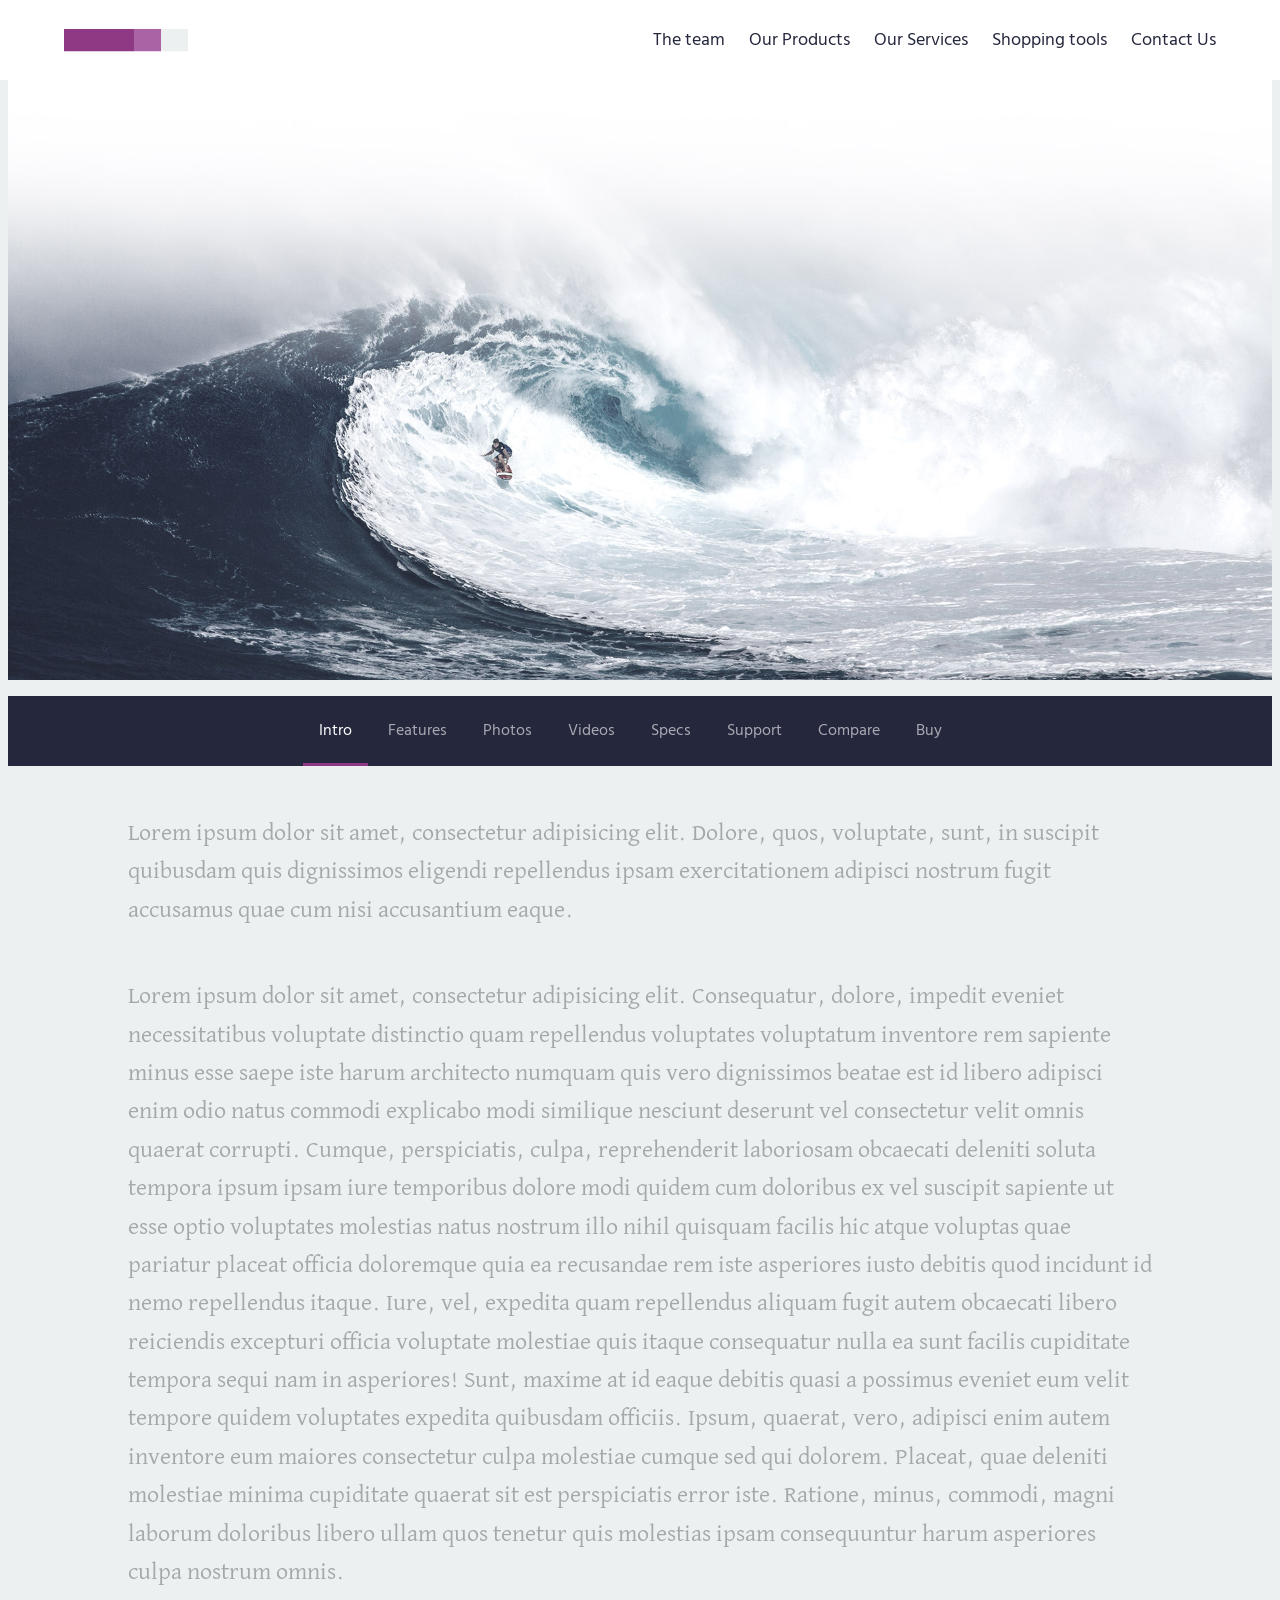
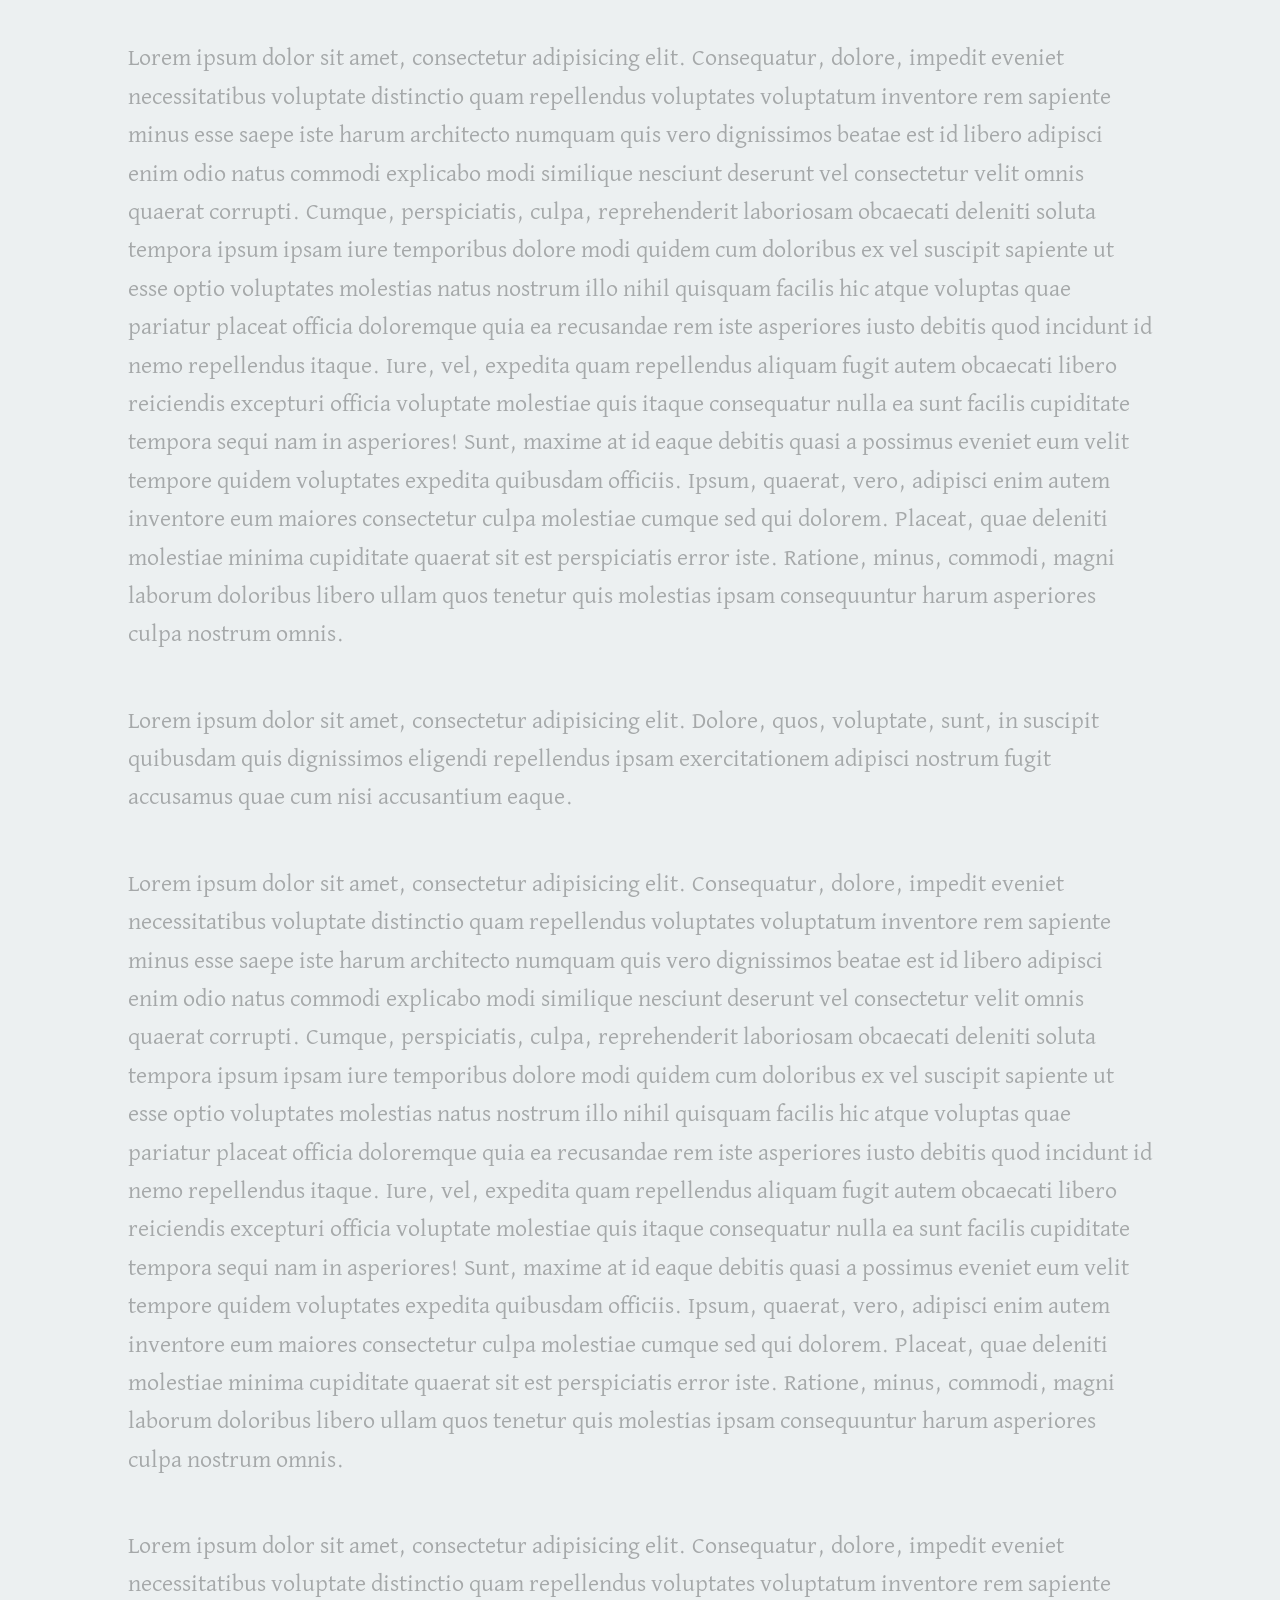
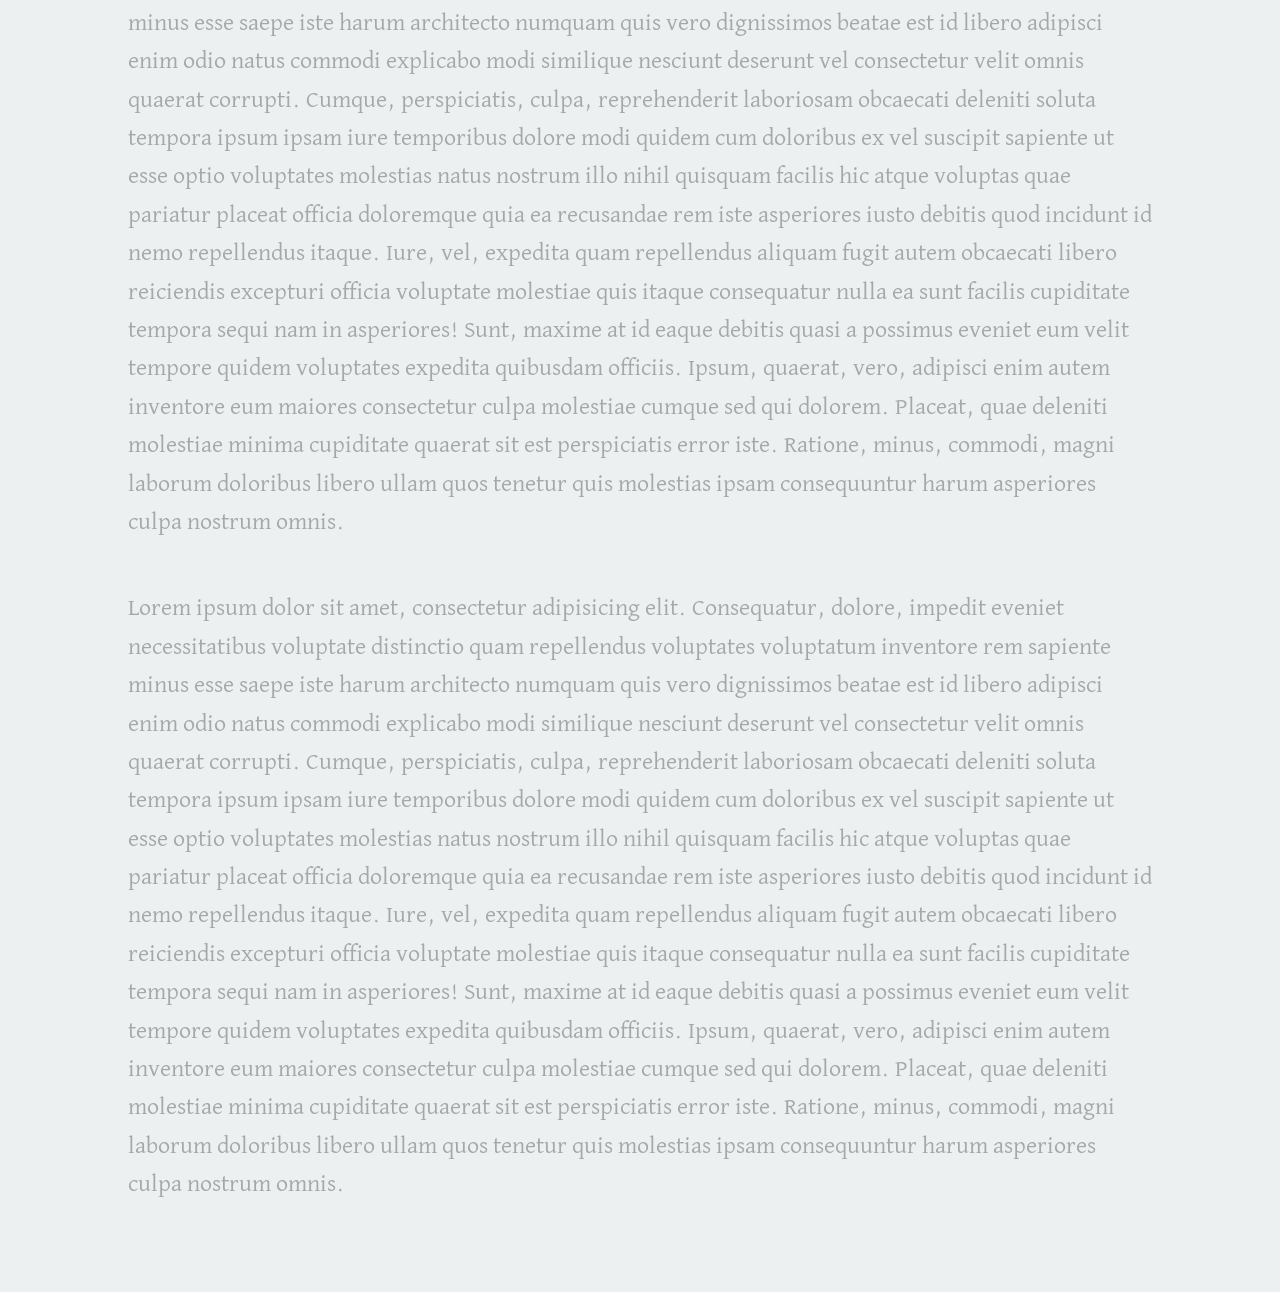
==== nav-hero-subnav.html @ c15a10cf "Add a demo page using code adopted from an article" ====
<!doctype html>
<html lang="en" class="no-js">
<head>
	<meta charset="UTF-8">
	<meta name="viewport" content="width=device-width, initial-scale=1">

	<link href="https://fonts.googleapis.com/css?family=David+Libre|Hind:400,700" rel="stylesheet">

	<link rel="stylesheet" href="css/reset.css"> <!-- CSS reset -->
	<link rel="stylesheet" href="css/style.css"> <!-- Resource style -->
  	
	<title>Auto-Hiding Navigation - with Sub Nav + Hero Image | CodyHouse</title>
</head>
<body>
<header class="cd-auto-hide-header">
	<div class="logo"><a href="#0"><img src="img/cd-logo.svg" alt="Logo"></a></div>

	<nav class="cd-primary-nav">
		<a href="#cd-navigation" class="nav-trigger">
			<span>
				<em aria-hidden="true"></em>
				Menu
			</span>
		</a> <!-- .nav-trigger -->

		<ul id="cd-navigation">
			<li><a href="#0">The team</a></li>
			<li><a href="#0">Our Products</a></li>
			<li><a href="#0">Our Services</a></li>
			<li><a href="#0">Shopping tools</a></li>
			<li><a href="#0">Contact Us</a></li>
		</ul>
	</nav> <!-- .cd-primary-nav -->
</header> <!-- .cd-auto-hide-header -->

<section class="cd-hero">
	<div class="cd-hero-content">
		<!-- your content here -->
	</div>
</section> <!-- .cd-hero -->

<nav class="cd-secondary-nav">
	<ul>
		<li><a class="active" href="#0">Intro</a></li>
		<li><a href="#0">Features</a></li>
		<li><a href="#0">Photos</a></li>
		<li><a href="#0">Videos</a></li>
		<li><a href="#0">Specs</a></li>
		<li><a href="#0">Support</a></li>
		<li><a href="#0">Compare</a></li>
		<li><a href="#0">Buy</a></li>
	</ul>
</nav> <!-- .cd-secondary-nav -->

<main class="cd-main-content sub-nav-hero">
	<div>
		<p>
			Lorem ipsum dolor sit amet, consectetur adipisicing elit. Dolore, quos, voluptate, sunt, in suscipit quibusdam quis dignissimos eligendi repellendus ipsam exercitationem adipisci nostrum fugit accusamus quae cum nisi accusantium eaque.
		</p>

		<p>
			Lorem ipsum dolor sit amet, consectetur adipisicing elit. Consequatur, dolore, impedit eveniet necessitatibus voluptate distinctio quam repellendus voluptates voluptatum inventore rem sapiente minus esse saepe iste harum architecto numquam quis vero dignissimos beatae est id libero adipisci enim odio natus commodi explicabo modi similique nesciunt deserunt vel consectetur velit omnis quaerat corrupti. Cumque, perspiciatis, culpa, reprehenderit laboriosam obcaecati deleniti soluta tempora ipsum ipsam iure temporibus dolore modi quidem cum doloribus ex vel suscipit sapiente ut esse optio voluptates molestias natus nostrum illo nihil quisquam facilis hic atque voluptas quae pariatur placeat officia doloremque quia ea recusandae rem iste asperiores iusto debitis quod incidunt id nemo repellendus itaque. Iure, vel, expedita quam repellendus aliquam fugit autem obcaecati libero reiciendis excepturi officia voluptate molestiae quis itaque consequatur nulla ea sunt facilis cupiditate tempora sequi nam in asperiores! Sunt, maxime at id eaque debitis quasi a possimus eveniet eum velit tempore quidem voluptates expedita quibusdam officiis. Ipsum, quaerat, vero, adipisci enim autem inventore eum maiores consectetur culpa molestiae cumque sed qui dolorem. Placeat, quae deleniti molestiae minima cupiditate quaerat sit est perspiciatis error iste. Ratione, minus, commodi, magni laborum doloribus libero ullam quos tenetur quis molestias ipsam consequuntur harum asperiores culpa nostrum omnis.
		</p>

		<p>
			Lorem ipsum dolor sit amet, consectetur adipisicing elit. Consequatur, dolore, impedit eveniet necessitatibus voluptate distinctio quam repellendus voluptates voluptatum inventore rem sapiente minus esse saepe iste harum architecto numquam quis vero dignissimos beatae est id libero adipisci enim odio natus commodi explicabo modi similique nesciunt deserunt vel consectetur velit omnis quaerat corrupti. Cumque, perspiciatis, culpa, reprehenderit laboriosam obcaecati deleniti soluta tempora ipsum ipsam iure temporibus dolore modi quidem cum doloribus ex vel suscipit sapiente ut esse optio voluptates molestias natus nostrum illo nihil quisquam facilis hic atque voluptas quae pariatur placeat officia doloremque quia ea recusandae rem iste asperiores iusto debitis quod incidunt id nemo repellendus itaque. Iure, vel, expedita quam repellendus aliquam fugit autem obcaecati libero reiciendis excepturi officia voluptate molestiae quis itaque consequatur nulla ea sunt facilis cupiditate tempora sequi nam in asperiores! Sunt, maxime at id eaque debitis quasi a possimus eveniet eum velit tempore quidem voluptates expedita quibusdam officiis. Ipsum, quaerat, vero, adipisci enim autem inventore eum maiores consectetur culpa molestiae cumque sed qui dolorem. Placeat, quae deleniti molestiae minima cupiditate quaerat sit est perspiciatis error iste. Ratione, minus, commodi, magni laborum doloribus libero ullam quos tenetur quis molestias ipsam consequuntur harum asperiores culpa nostrum omnis.
		</p>

		<p>
			Lorem ipsum dolor sit amet, consectetur adipisicing elit. Dolore, quos, voluptate, sunt, in suscipit quibusdam quis dignissimos eligendi repellendus ipsam exercitationem adipisci nostrum fugit accusamus quae cum nisi accusantium eaque.
		</p>

		<p>
			Lorem ipsum dolor sit amet, consectetur adipisicing elit. Consequatur, dolore, impedit eveniet necessitatibus voluptate distinctio quam repellendus voluptates voluptatum inventore rem sapiente minus esse saepe iste harum architecto numquam quis vero dignissimos beatae est id libero adipisci enim odio natus commodi explicabo modi similique nesciunt deserunt vel consectetur velit omnis quaerat corrupti. Cumque, perspiciatis, culpa, reprehenderit laboriosam obcaecati deleniti soluta tempora ipsum ipsam iure temporibus dolore modi quidem cum doloribus ex vel suscipit sapiente ut esse optio voluptates molestias natus nostrum illo nihil quisquam facilis hic atque voluptas quae pariatur placeat officia doloremque quia ea recusandae rem iste asperiores iusto debitis quod incidunt id nemo repellendus itaque. Iure, vel, expedita quam repellendus aliquam fugit autem obcaecati libero reiciendis excepturi officia voluptate molestiae quis itaque consequatur nulla ea sunt facilis cupiditate tempora sequi nam in asperiores! Sunt, maxime at id eaque debitis quasi a possimus eveniet eum velit tempore quidem voluptates expedita quibusdam officiis. Ipsum, quaerat, vero, adipisci enim autem inventore eum maiores consectetur culpa molestiae cumque sed qui dolorem. Placeat, quae deleniti molestiae minima cupiditate quaerat sit est perspiciatis error iste. Ratione, minus, commodi, magni laborum doloribus libero ullam quos tenetur quis molestias ipsam consequuntur harum asperiores culpa nostrum omnis.
		</p>

		<p>
			Lorem ipsum dolor sit amet, consectetur adipisicing elit. Consequatur, dolore, impedit eveniet necessitatibus voluptate distinctio quam repellendus voluptates voluptatum inventore rem sapiente minus esse saepe iste harum architecto numquam quis vero dignissimos beatae est id libero adipisci enim odio natus commodi explicabo modi similique nesciunt deserunt vel consectetur velit omnis quaerat corrupti. Cumque, perspiciatis, culpa, reprehenderit laboriosam obcaecati deleniti soluta tempora ipsum ipsam iure temporibus dolore modi quidem cum doloribus ex vel suscipit sapiente ut esse optio voluptates molestias natus nostrum illo nihil quisquam facilis hic atque voluptas quae pariatur placeat officia doloremque quia ea recusandae rem iste asperiores iusto debitis quod incidunt id nemo repellendus itaque. Iure, vel, expedita quam repellendus aliquam fugit autem obcaecati libero reiciendis excepturi officia voluptate molestiae quis itaque consequatur nulla ea sunt facilis cupiditate tempora sequi nam in asperiores! Sunt, maxime at id eaque debitis quasi a possimus eveniet eum velit tempore quidem voluptates expedita quibusdam officiis. Ipsum, quaerat, vero, adipisci enim autem inventore eum maiores consectetur culpa molestiae cumque sed qui dolorem. Placeat, quae deleniti molestiae minima cupiditate quaerat sit est perspiciatis error iste. Ratione, minus, commodi, magni laborum doloribus libero ullam quos tenetur quis molestias ipsam consequuntur harum asperiores culpa nostrum omnis.
		</p>

		<p>
			Lorem ipsum dolor sit amet, consectetur adipisicing elit. Consequatur, dolore, impedit eveniet necessitatibus voluptate distinctio quam repellendus voluptates voluptatum inventore rem sapiente minus esse saepe iste harum architecto numquam quis vero dignissimos beatae est id libero adipisci enim odio natus commodi explicabo modi similique nesciunt deserunt vel consectetur velit omnis quaerat corrupti. Cumque, perspiciatis, culpa, reprehenderit laboriosam obcaecati deleniti soluta tempora ipsum ipsam iure temporibus dolore modi quidem cum doloribus ex vel suscipit sapiente ut esse optio voluptates molestias natus nostrum illo nihil quisquam facilis hic atque voluptas quae pariatur placeat officia doloremque quia ea recusandae rem iste asperiores iusto debitis quod incidunt id nemo repellendus itaque. Iure, vel, expedita quam repellendus aliquam fugit autem obcaecati libero reiciendis excepturi officia voluptate molestiae quis itaque consequatur nulla ea sunt facilis cupiditate tempora sequi nam in asperiores! Sunt, maxime at id eaque debitis quasi a possimus eveniet eum velit tempore quidem voluptates expedita quibusdam officiis. Ipsum, quaerat, vero, adipisci enim autem inventore eum maiores consectetur culpa molestiae cumque sed qui dolorem. Placeat, quae deleniti molestiae minima cupiditate quaerat sit est perspiciatis error iste. Ratione, minus, commodi, magni laborum doloribus libero ullam quos tenetur quis molestias ipsam consequuntur harum asperiores culpa nostrum omnis.
		</p>
	</div>
</main> <!-- .cd-main-content -->
	
<script src="https://ajax.googleapis.com/ajax/libs/jquery/3.0.0/jquery.min.js"></script>
<script>
	if( !window.jQuery ) document.write('<script src="js/jquery-3.0.0.min.js"><\/script>');
</script>
<script src="js/main.js"></script> <!-- Resource jQuery -->
</body>
</html>
---- css/style.css ----
/* -------------------------------- 

Primary style

-------------------------------- */
*, *::after, *::before {
  box-sizing: border-box;
}

html {
  font-size: 62.5%;
}

body {
  font-size: 1.6rem;
  font-family: "Hind", sans-serif;
  color: #25283D;
  background-color: #ECF0F1;
  -webkit-font-smoothing: antialiased;
  -moz-osx-font-smoothing: grayscale;
}

a {
  color: #8F3985;
  text-decoration: none;
}

/* -------------------------------- 

1. Auto-Hiding Navigation - Simple

-------------------------------- */
.cd-auto-hide-header {
  position: fixed;
  z-index: 2;
  top: 0;
  left: 0;
  width: 100%;
  height: 60px;
  background-color: #ffffff;
  /* Force Hardware Acceleration */
  -webkit-transform: translateZ(0);
          transform: translateZ(0);
  will-change: transform;
  -webkit-transition: -webkit-transform .5s;
  transition: -webkit-transform .5s;
  transition: transform .5s;
  transition: transform .5s, -webkit-transform .5s;
}
.cd-auto-hide-header::after {
  clear: both;
  content: "";
  display: block;
}
.cd-auto-hide-header.is-hidden {
  -webkit-transform: translateY(-100%);
      -ms-transform: translateY(-100%);
          transform: translateY(-100%);
}
@media only screen and (min-width: 1024px) {
  .cd-auto-hide-header {
    height: 80px;
  }
}

.cd-auto-hide-header .logo,
.cd-auto-hide-header .nav-trigger {
  position: absolute;
  top: 50%;
  bottom: auto;
  -webkit-transform: translateY(-50%);
      -ms-transform: translateY(-50%);
          transform: translateY(-50%);
}

.cd-auto-hide-header .logo {
  left: 5%;
}
.cd-auto-hide-header .logo a, .cd-auto-hide-header .logo img {
  display: block;
}

.cd-auto-hide-header .nav-trigger {
  /* vertically align its content */
  display: table;
  height: 100%;
  padding: 0 1em;
  font-size: 1.2rem;
  text-transform: uppercase;
  color: #25283D;
  font-weight: bold;
  right: 0;
  border-left: 1px solid #f2f2f2;
}
.cd-auto-hide-header .nav-trigger span {
  /* vertically align inside parent element */
  display: table-cell;
  vertical-align: middle;
}
.cd-auto-hide-header .nav-trigger em, .cd-auto-hide-header .nav-trigger em::after, .cd-auto-hide-header .nav-trigger em::before {
  /* this is the menu icon */
  display: block;
  position: relative;
  height: 2px;
  width: 22px;
  background-color: #25283D;
  -webkit-backface-visibility: hidden;
          backface-visibility: hidden;
}
.cd-auto-hide-header .nav-trigger em {
  /* this is the menu central line */
  margin: 6px auto 14px;
  -webkit-transition: background-color .2s;
  transition: background-color .2s;
}
.cd-auto-hide-header .nav-trigger em::before, .cd-auto-hide-header .nav-trigger em::after {
  position: absolute;
  content: '';
  left: 0;
  -webkit-transition: -webkit-transform .2s;
  transition: -webkit-transform .2s;
  transition: transform .2s;
  transition: transform .2s, -webkit-transform .2s;
}
.cd-auto-hide-header .nav-trigger em::before {
  /* this is the menu icon top line */
  -webkit-transform: translateY(-6px);
      -ms-transform: translateY(-6px);
          transform: translateY(-6px);
}
.cd-auto-hide-header .nav-trigger em::after {
  /* this is the menu icon bottom line */
  -webkit-transform: translateY(6px);
      -ms-transform: translateY(6px);
          transform: translateY(6px);
}
@media only screen and (min-width: 1024px) {
  .cd-auto-hide-header .nav-trigger {
    display: none;
  }
}

.cd-auto-hide-header.nav-open .nav-trigger em {
  /* transform menu icon into a 'X' icon */
  background-color: rgba(255, 255, 255, 0);
}
.cd-auto-hide-header.nav-open .nav-trigger em::before {
  /* rotate top line */
  -webkit-transform: rotate(-45deg);
      -ms-transform: rotate(-45deg);
          transform: rotate(-45deg);
}
.cd-auto-hide-header.nav-open .nav-trigger em::after {
  /* rotate bottom line */
  -webkit-transform: rotate(45deg);
      -ms-transform: rotate(45deg);
          transform: rotate(45deg);
}

.cd-primary-nav {
  display: inline-block;
  float: right;
  height: 100%;
  padding-right: 5%;
}
.cd-primary-nav > ul {
  position: absolute;
  z-index: 2;
  top: 60px;
  left: 0;
  width: 100%;
  background-color: #ffffff;
  display: none;
  box-shadow: 0 14px 20px rgba(0, 0, 0, 0.2);
}
.cd-primary-nav > ul a {
  /* target primary-nav links */
  display: block;
  height: 50px;
  line-height: 50px;
  padding-left: 5%;
  color: #25283D;
  font-size: 1.8rem;
  border-top: 1px solid #f2f2f2;
}
.cd-primary-nav > ul a:hover, .cd-primary-nav > ul a.active {
  color: #8F3985;
}
@media only screen and (min-width: 1024px) {
  .cd-primary-nav {
    /* vertically align its content */
    display: table;
  }
  .cd-primary-nav > ul {
    /* vertically align inside parent element */
    display: table-cell;
    vertical-align: middle;
    /* reset mobile style */
    position: relative;
    width: auto;
    top: 0;
    padding: 0;
    background-color: transparent;
    box-shadow: none;
  }
  .cd-primary-nav > ul::after {
    clear: both;
    content: "";
    display: block;
  }
  .cd-primary-nav > ul li {
    display: inline-block;
    float: left;
    margin-right: 1.5em;
  }
  .cd-primary-nav > ul li:last-of-type {
    margin-right: 0;
  }
  .cd-primary-nav > ul a {
    /* reset mobile style */
    height: auto;
    line-height: normal;
    padding: 0;
    border: none;
  }
}

.nav-open .cd-primary-nav ul,
.cd-primary-nav ul:target {
  /* 
  	show primary nav - mobile only 
  	:target is used to show navigation on no-js devices
  */
  display: block;
}
@media only screen and (min-width: 1024px) {
  .nav-open .cd-primary-nav ul,
  .cd-primary-nav ul:target {
    display: table-cell;
  }
}

/* -------------------------------- 

2. Auto-Hiding Navigation - with Sub Nav

-------------------------------- */
.cd-secondary-nav {
  position: relative;
  z-index: 1;
  clear: both;
  width: 100%;
  height: 50px;
  background-color: #25283D;
  /* Force Hardware Acceleration */
  -webkit-transform: translateZ(0);
          transform: translateZ(0);
  will-change: transform;
  -webkit-transition: -webkit-transform .5s;
  transition: -webkit-transform .5s;
  transition: transform .5s;
  transition: transform .5s, -webkit-transform .5s;
}
.cd-secondary-nav::after {
  /* gradient on the right - to indicate it's possible to scroll */
  content: '';
  position: absolute;
  z-index: 1;
  top: 0;
  right: 0;
  height: 100%;
  width: 35px;
  background: transparent;
  background: -webkit-linear-gradient(right, #25283D, rgba(37, 40, 61, 0));
  background: linear-gradient(to left, #25283D, rgba(37, 40, 61, 0));
  pointer-events: none;
  -webkit-transition: opacity .2s;
  transition: opacity .2s;
}
.cd-secondary-nav.nav-end::after {
  opacity: 0;
}
.cd-secondary-nav ul, .cd-secondary-nav li, .cd-secondary-nav a {
  height: 100%;
}
.cd-secondary-nav ul {
  /* enables a flex context for all its direct children */
  display: -webkit-box;
  display: -webkit-flex;
  display: -ms-flexbox;
  display: flex;
  padding: 0 5%;
  overflow-x: auto;
  -webkit-overflow-scrolling: touch;
}
.cd-secondary-nav ul::after {
  clear: both;
  content: "";
  display: block;
}
.cd-secondary-nav li {
  display: inline-block;
  float: left;
  /* do not shrink - elements float on the right of the element */
  -webkit-flex-shrink: 0;
      -ms-flex-negative: 0;
          flex-shrink: 0;
}
.cd-secondary-nav li:last-of-type {
  padding-right: 20px;
}
.cd-secondary-nav a {
  display: block;
  color: #ffffff;
  opacity: .6;
  line-height: 50px;
  padding: 0 1em;
}
.cd-secondary-nav a:hover, .cd-secondary-nav a.active {
  opacity: 1;
}
@media only screen and (min-width: 1024px) {
  .cd-secondary-nav {
    height: 70px;
    overflow: visible;
  }
  .cd-secondary-nav ul {
    /* reset mobile style */
    display: block;
    text-align: center;
  }
  .cd-secondary-nav li {
    /* reset mobile style */
    float: none;
    -webkit-flex-shrink: 1;
        -ms-flex-negative: 1;
            flex-shrink: 1;
  }
  .cd-secondary-nav a {
    line-height: 70px;
  }
  .cd-secondary-nav a.active {
    box-shadow: inset 0 -3px #8F3985;
  }
}

/* -------------------------------- 

3. Auto-Hiding Navigation - with Sub Nav + Hero Image

-------------------------------- */
.cd-secondary-nav.fixed {
  position: fixed;
  top: 60px;
}
.cd-secondary-nav.slide-up {
  -webkit-transform: translateY(-60px);
      -ms-transform: translateY(-60px);
          transform: translateY(-60px);
}
@media only screen and (min-width: 1024px) {
  .cd-secondary-nav.fixed {
    top: 80px;
    /* fixes a bug where nav and subnab move with a slight delay */
    box-shadow: 0 -6px 0 #25283D;
  }
  .cd-secondary-nav.slide-up {
    -webkit-transform: translateY(-80px);
        -ms-transform: translateY(-80px);
            transform: translateY(-80px);
  }
}

/* -------------------------------- 

Main content

-------------------------------- */
.cd-main-content {
  padding: 60px 5% 2em;
  overflow: hidden;
}
.cd-main-content.sub-nav {
  /* to be used if there is sub nav */
  padding-top: 110px;
}
.cd-main-content.sub-nav-hero {
  /* to be used if there is hero image + subnav */
  padding-top: 0;
}
.cd-main-content.sub-nav-hero.secondary-nav-fixed {
  margin-top: 50px;
}
.cd-main-content p {
  max-width: 1024px;
  line-height: 1.6;
  margin: 2em auto;
  font-family: "David Libre", serif;
  color: #a5a8a9;
}
@media only screen and (min-width: 1024px) {
  .cd-main-content {
    padding-top: 80px;
  }
  .cd-main-content.sub-nav {
    padding-top: 150px;
  }
  .cd-main-content.sub-nav-hero.secondary-nav-fixed {
    margin-top: 70px;
  }
  .cd-main-content p {
    font-size: 2.4rem;
  }
}

/*
	adjust the positioning of in-page links
	http://nicolasgallagher.com/jump-links-and-viewport-positioning/
*/
.cd-main-content.sub-nav :target::before,
.cd-main-content.sub-nav-hero :target::before {
  display: block;
  content: "";
  margin-top: -50px;
  height: 50px;
  visibility: hidden;
}
@media only screen and (min-width: 1024px) {
  .cd-main-content.sub-nav :target::before,
  .cd-main-content.sub-nav-hero :target::before {
    margin-top: -70px;
    height: 70px;
  }
}

/* -------------------------------- 

Intro Section

-------------------------------- */
.cd-hero {
  /* vertically align its content */
  display: table;
  width: 100%;
  margin-top: 60px;
  height: 300px;
  background: url(../img/cd-hero-background.jpg) no-repeat center center;
  background-size: cover;
}
.cd-hero .cd-hero-content {
  /* vertically align inside parent element */
  display: table-cell;
  vertical-align: middle;
  text-align: center;
}
@media only screen and (min-width: 768px) {
  .cd-hero {
    height: 400px;
  }
}
@media only screen and (min-width: 1024px) {
  .cd-hero {
    height: 600px;
    margin-top: 80px;
  }
}
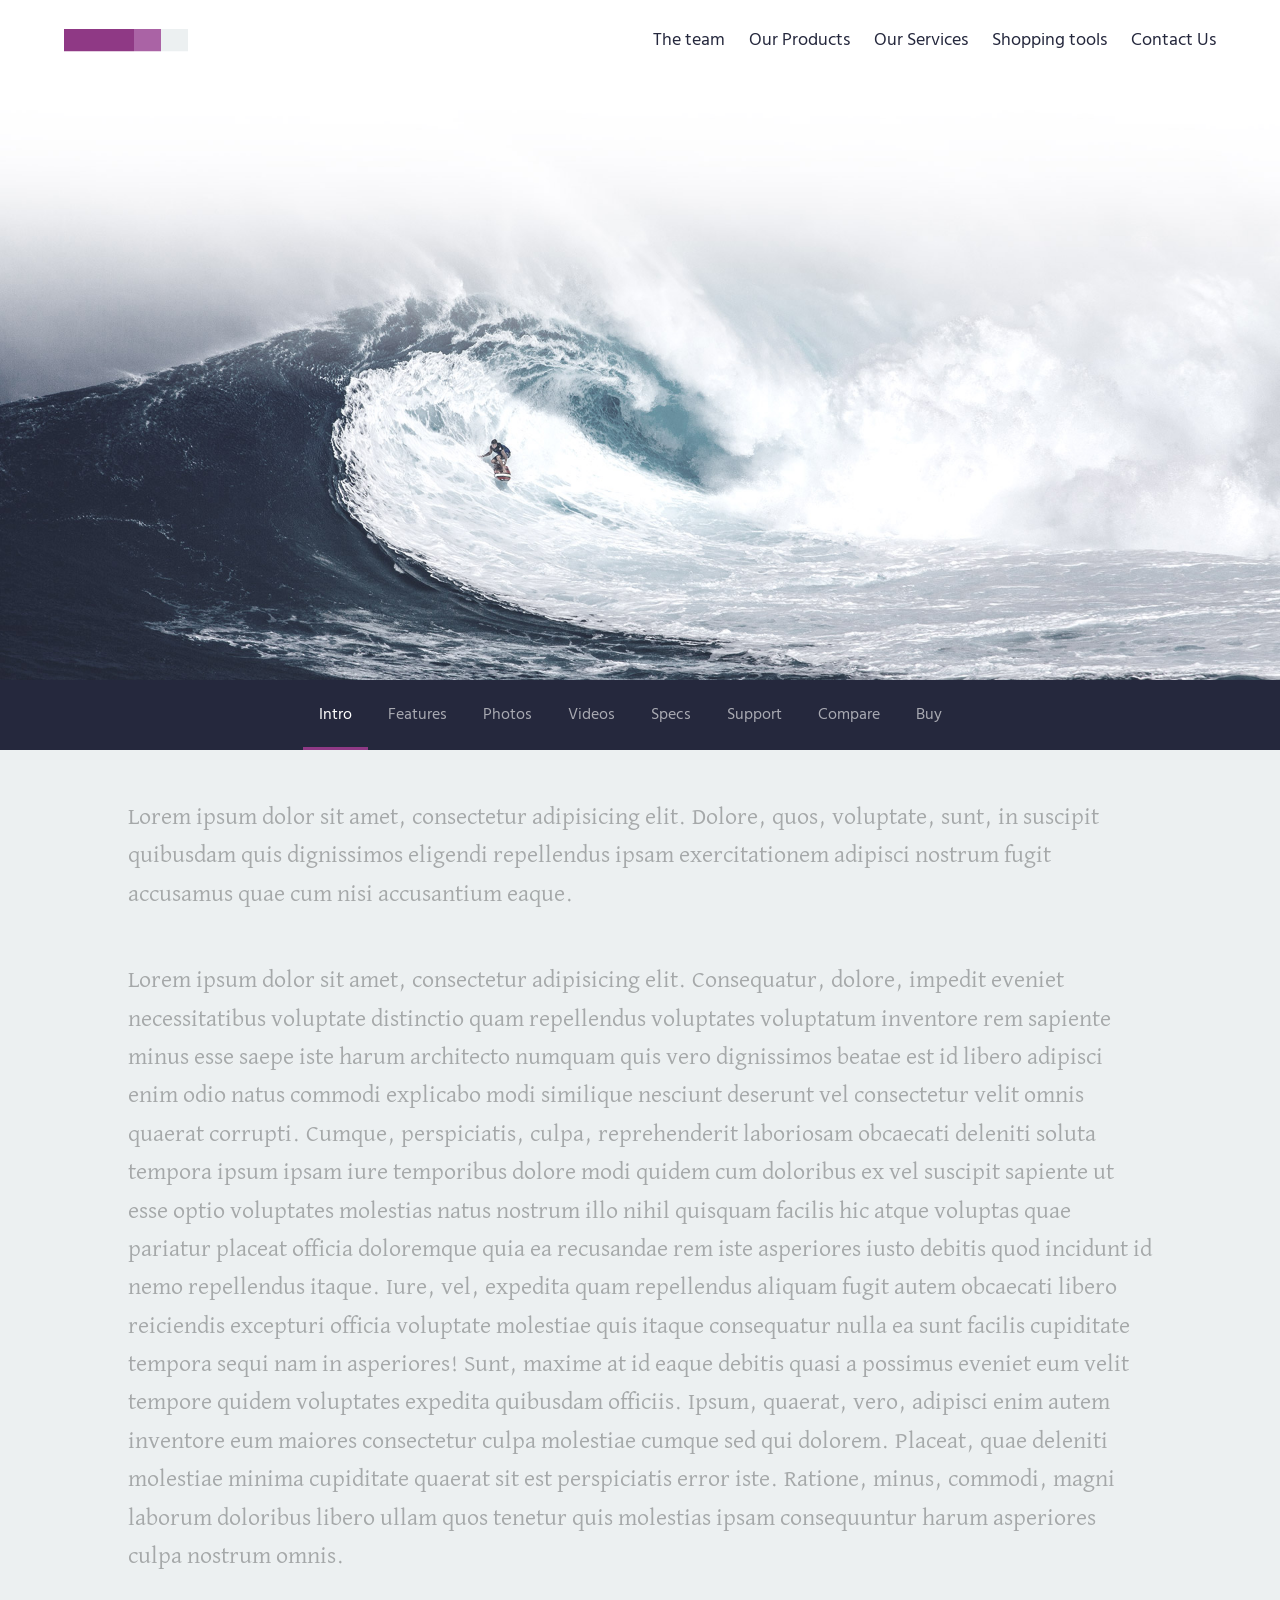
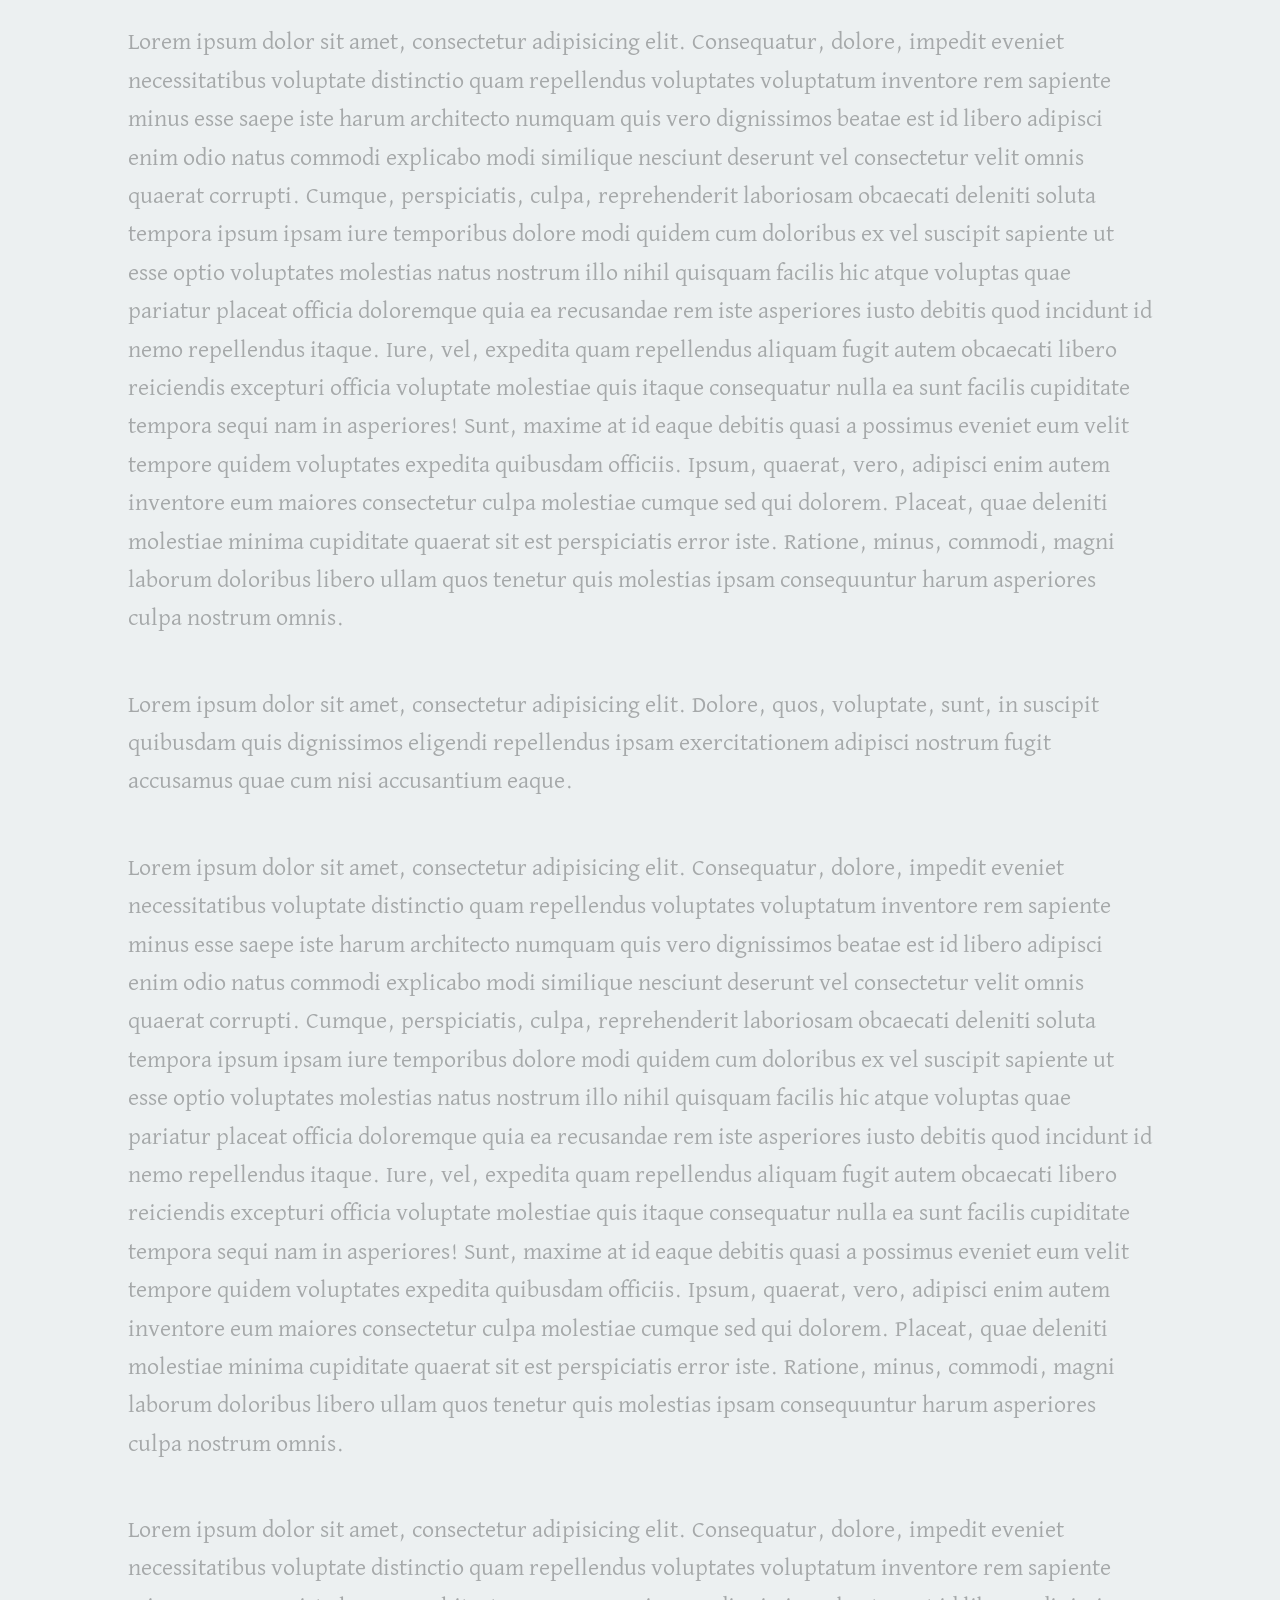
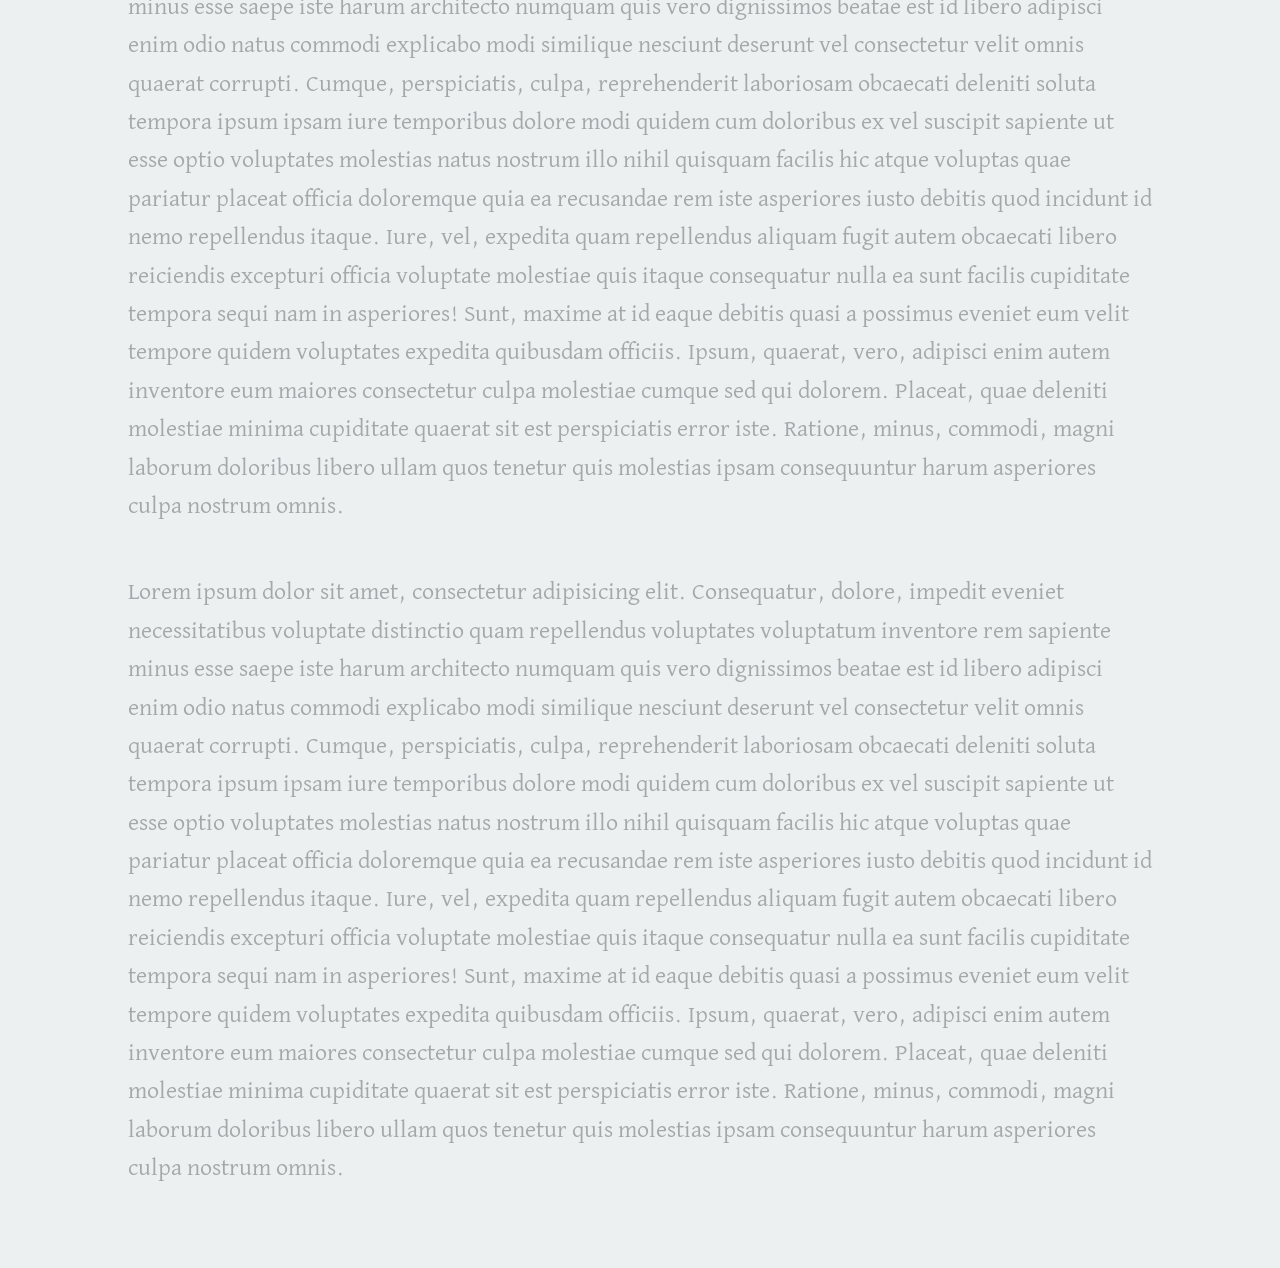
==== commit 6eee4cb7: "Clean up" ====
--- a/nav-hero-subnav.html
+++ b/nav-hero-subnav.html
@@ -1,93 +1,91 @@
 <!doctype html>
 <html lang="en" class="no-js">
 <head>
-	<meta charset="UTF-8">
-	<meta name="viewport" content="width=device-width, initial-scale=1">
+  <meta charset="UTF-8">
+  <meta name="viewport" content="width=device-width, initial-scale=1">
 
-	<link href="https://fonts.googleapis.com/css?family=David+Libre|Hind:400,700" rel="stylesheet">
+  <link href="https://fonts.googleapis.com/css?family=David+Libre|Hind:400,700" rel="stylesheet">
 
-	<link rel="stylesheet" href="css/reset.css"> <!-- CSS reset -->
-	<link rel="stylesheet" href="css/style.css"> <!-- Resource style -->
-  	
-	<title>Auto-Hiding Navigation - with Sub Nav + Hero Image | CodyHouse</title>
+  <link rel="stylesheet" href="css/reset.css"> <!-- CSS reset -->
+  <link rel="stylesheet" href="css/style.css"> <!-- Resource style -->
+
+  <title>Auto-Hiding Navigation - with Sub Nav + Hero Image | CodyHouse</title>
 </head>
 <body>
 <header class="cd-auto-hide-header">
-	<div class="logo"><a href="#0"><img src="img/cd-logo.svg" alt="Logo"></a></div>
+  <div class="logo"><a href="#0"><img src="img/cd-logo.svg" alt="Logo"></a></div>
 
-	<nav class="cd-primary-nav">
-		<a href="#cd-navigation" class="nav-trigger">
-			<span>
-				<em aria-hidden="true"></em>
-				Menu
-			</span>
-		</a> <!-- .nav-trigger -->
+  <nav class="cd-primary-nav">
+    <a href="#cd-navigation" class="nav-trigger">
+      <span>
+        <em aria-hidden="true"></em>
+        Menu
+      </span>
+    </a> <!-- .nav-trigger -->
 
-		<ul id="cd-navigation">
-			<li><a href="#0">The team</a></li>
-			<li><a href="#0">Our Products</a></li>
-			<li><a href="#0">Our Services</a></li>
-			<li><a href="#0">Shopping tools</a></li>
-			<li><a href="#0">Contact Us</a></li>
-		</ul>
-	</nav> <!-- .cd-primary-nav -->
+    <ul id="cd-navigation">
+      <li><a href="#0">The team</a></li>
+      <li><a href="#0">Our Products</a></li>
+      <li><a href="#0">Our Services</a></li>
+      <li><a href="#0">Shopping tools</a></li>
+      <li><a href="#0">Contact Us</a></li>
+    </ul>
+  </nav> <!-- .cd-primary-nav -->
 </header> <!-- .cd-auto-hide-header -->
 
 <section class="cd-hero">
-	<div class="cd-hero-content">
-		<!-- your content here -->
-	</div>
+  <div class="cd-hero-content">
+    <!-- your content here -->
+  </div>
 </section> <!-- .cd-hero -->
 
 <nav class="cd-secondary-nav">
-	<ul>
-		<li><a class="active" href="#0">Intro</a></li>
-		<li><a href="#0">Features</a></li>
-		<li><a href="#0">Photos</a></li>
-		<li><a href="#0">Videos</a></li>
-		<li><a href="#0">Specs</a></li>
-		<li><a href="#0">Support</a></li>
-		<li><a href="#0">Compare</a></li>
-		<li><a href="#0">Buy</a></li>
-	</ul>
+  <ul>
+    <li><a class="active" href="#0">Intro</a></li>
+    <li><a href="#0">Features</a></li>
+    <li><a href="#0">Photos</a></li>
+    <li><a href="#0">Videos</a></li>
+    <li><a href="#0">Specs</a></li>
+    <li><a href="#0">Support</a></li>
+    <li><a href="#0">Compare</a></li>
+    <li><a href="#0">Buy</a></li>
+  </ul>
 </nav> <!-- .cd-secondary-nav -->
 
 <main class="cd-main-content sub-nav-hero">
-	<div>
-		<p>
-			Lorem ipsum dolor sit amet, consectetur adipisicing elit. Dolore, quos, voluptate, sunt, in suscipit quibusdam quis dignissimos eligendi repellendus ipsam exercitationem adipisci nostrum fugit accusamus quae cum nisi accusantium eaque.
-		</p>
+  <div>
+    <p>
+      Lorem ipsum dolor sit amet, consectetur adipisicing elit. Dolore, quos, voluptate, sunt, in suscipit quibusdam quis dignissimos eligendi repellendus ipsam exercitationem adipisci nostrum fugit accusamus quae cum nisi accusantium eaque.
+    </p>
 
-		<p>
-			Lorem ipsum dolor sit amet, consectetur adipisicing elit. Consequatur, dolore, impedit eveniet necessitatibus voluptate distinctio quam repellendus voluptates voluptatum inventore rem sapiente minus esse saepe iste harum architecto numquam quis vero dignissimos beatae est id libero adipisci enim odio natus commodi explicabo modi similique nesciunt deserunt vel consectetur velit omnis quaerat corrupti. Cumque, perspiciatis, culpa, reprehenderit laboriosam obcaecati deleniti soluta tempora ipsum ipsam iure temporibus dolore modi quidem cum doloribus ex vel suscipit sapiente ut esse optio voluptates molestias natus nostrum illo nihil quisquam facilis hic atque voluptas quae pariatur placeat officia doloremque quia ea recusandae rem iste asperiores iusto debitis quod incidunt id nemo repellendus itaque. Iure, vel, expedita quam repellendus aliquam fugit autem obcaecati libero reiciendis excepturi officia voluptate molestiae quis itaque consequatur nulla ea sunt facilis cupiditate tempora sequi nam in asperiores! Sunt, maxime at id eaque debitis quasi a possimus eveniet eum velit tempore quidem voluptates expedita quibusdam officiis. Ipsum, quaerat, vero, adipisci enim autem inventore eum maiores consectetur culpa molestiae cumque sed qui dolorem. Placeat, quae deleniti molestiae minima cupiditate quaerat sit est perspiciatis error iste. Ratione, minus, commodi, magni laborum doloribus libero ullam quos tenetur quis molestias ipsam consequuntur harum asperiores culpa nostrum omnis.
-		</p>
+    <p>
+      Lorem ipsum dolor sit amet, consectetur adipisicing elit. Consequatur, dolore, impedit eveniet necessitatibus voluptate distinctio quam repellendus voluptates voluptatum inventore rem sapiente minus esse saepe iste harum architecto numquam quis vero dignissimos beatae est id libero adipisci enim odio natus commodi explicabo modi similique nesciunt deserunt vel consectetur velit omnis quaerat corrupti. Cumque, perspiciatis, culpa, reprehenderit laboriosam obcaecati deleniti soluta tempora ipsum ipsam iure temporibus dolore modi quidem cum doloribus ex vel suscipit sapiente ut esse optio voluptates molestias natus nostrum illo nihil quisquam facilis hic atque voluptas quae pariatur placeat officia doloremque quia ea recusandae rem iste asperiores iusto debitis quod incidunt id nemo repellendus itaque. Iure, vel, expedita quam repellendus aliquam fugit autem obcaecati libero reiciendis excepturi officia voluptate molestiae quis itaque consequatur nulla ea sunt facilis cupiditate tempora sequi nam in asperiores! Sunt, maxime at id eaque debitis quasi a possimus eveniet eum velit tempore quidem voluptates expedita quibusdam officiis. Ipsum, quaerat, vero, adipisci enim autem inventore eum maiores consectetur culpa molestiae cumque sed qui dolorem. Placeat, quae deleniti molestiae minima cupiditate quaerat sit est perspiciatis error iste. Ratione, minus, commodi, magni laborum doloribus libero ullam quos tenetur quis molestias ipsam consequuntur harum asperiores culpa nostrum omnis.
+    </p>
 
-		<p>
-			Lorem ipsum dolor sit amet, consectetur adipisicing elit. Consequatur, dolore, impedit eveniet necessitatibus voluptate distinctio quam repellendus voluptates voluptatum inventore rem sapiente minus esse saepe iste harum architecto numquam quis vero dignissimos beatae est id libero adipisci enim odio natus commodi explicabo modi similique nesciunt deserunt vel consectetur velit omnis quaerat corrupti. Cumque, perspiciatis, culpa, reprehenderit laboriosam obcaecati deleniti soluta tempora ipsum ipsam iure temporibus dolore modi quidem cum doloribus ex vel suscipit sapiente ut esse optio voluptates molestias natus nostrum illo nihil quisquam facilis hic atque voluptas quae pariatur placeat officia doloremque quia ea recusandae rem iste asperiores iusto debitis quod incidunt id nemo repellendus itaque. Iure, vel, expedita quam repellendus aliquam fugit autem obcaecati libero reiciendis excepturi officia voluptate molestiae quis itaque consequatur nulla ea sunt facilis cupiditate tempora sequi nam in asperiores! Sunt, maxime at id eaque debitis quasi a possimus eveniet eum velit tempore quidem voluptates expedita quibusdam officiis. Ipsum, quaerat, vero, adipisci enim autem inventore eum maiores consectetur culpa molestiae cumque sed qui dolorem. Placeat, quae deleniti molestiae minima cupiditate quaerat sit est perspiciatis error iste. Ratione, minus, commodi, magni laborum doloribus libero ullam quos tenetur quis molestias ipsam consequuntur harum asperiores culpa nostrum omnis.
-		</p>
+    <p>
+      Lorem ipsum dolor sit amet, consectetur adipisicing elit. Consequatur, dolore, impedit eveniet necessitatibus voluptate distinctio quam repellendus voluptates voluptatum inventore rem sapiente minus esse saepe iste harum architecto numquam quis vero dignissimos beatae est id libero adipisci enim odio natus commodi explicabo modi similique nesciunt deserunt vel consectetur velit omnis quaerat corrupti. Cumque, perspiciatis, culpa, reprehenderit laboriosam obcaecati deleniti soluta tempora ipsum ipsam iure temporibus dolore modi quidem cum doloribus ex vel suscipit sapiente ut esse optio voluptates molestias natus nostrum illo nihil quisquam facilis hic atque voluptas quae pariatur placeat officia doloremque quia ea recusandae rem iste asperiores iusto debitis quod incidunt id nemo repellendus itaque. Iure, vel, expedita quam repellendus aliquam fugit autem obcaecati libero reiciendis excepturi officia voluptate molestiae quis itaque consequatur nulla ea sunt facilis cupiditate tempora sequi nam in asperiores! Sunt, maxime at id eaque debitis quasi a possimus eveniet eum velit tempore quidem voluptates expedita quibusdam officiis. Ipsum, quaerat, vero, adipisci enim autem inventore eum maiores consectetur culpa molestiae cumque sed qui dolorem. Placeat, quae deleniti molestiae minima cupiditate quaerat sit est perspiciatis error iste. Ratione, minus, commodi, magni laborum doloribus libero ullam quos tenetur quis molestias ipsam consequuntur harum asperiores culpa nostrum omnis.
+    </p>
 
-		<p>
-			Lorem ipsum dolor sit amet, consectetur adipisicing elit. Dolore, quos, voluptate, sunt, in suscipit quibusdam quis dignissimos eligendi repellendus ipsam exercitationem adipisci nostrum fugit accusamus quae cum nisi accusantium eaque.
-		</p>
+    <p>
+      Lorem ipsum dolor sit amet, consectetur adipisicing elit. Dolore, quos, voluptate, sunt, in suscipit quibusdam quis dignissimos eligendi repellendus ipsam exercitationem adipisci nostrum fugit accusamus quae cum nisi accusantium eaque.
+    </p>
 
-		<p>
-			Lorem ipsum dolor sit amet, consectetur adipisicing elit. Consequatur, dolore, impedit eveniet necessitatibus voluptate distinctio quam repellendus voluptates voluptatum inventore rem sapiente minus esse saepe iste harum architecto numquam quis vero dignissimos beatae est id libero adipisci enim odio natus commodi explicabo modi similique nesciunt deserunt vel consectetur velit omnis quaerat corrupti. Cumque, perspiciatis, culpa, reprehenderit laboriosam obcaecati deleniti soluta tempora ipsum ipsam iure temporibus dolore modi quidem cum doloribus ex vel suscipit sapiente ut esse optio voluptates molestias natus nostrum illo nihil quisquam facilis hic atque voluptas quae pariatur placeat officia doloremque quia ea recusandae rem iste asperiores iusto debitis quod incidunt id nemo repellendus itaque. Iure, vel, expedita quam repellendus aliquam fugit autem obcaecati libero reiciendis excepturi officia voluptate molestiae quis itaque consequatur nulla ea sunt facilis cupiditate tempora sequi nam in asperiores! Sunt, maxime at id eaque debitis quasi a possimus eveniet eum velit tempore quidem voluptates expedita quibusdam officiis. Ipsum, quaerat, vero, adipisci enim autem inventore eum maiores consectetur culpa molestiae cumque sed qui dolorem. Placeat, quae deleniti molestiae minima cupiditate quaerat sit est perspiciatis error iste. Ratione, minus, commodi, magni laborum doloribus libero ullam quos tenetur quis molestias ipsam consequuntur harum asperiores culpa nostrum omnis.
-		</p>
+    <p>
+      Lorem ipsum dolor sit amet, consectetur adipisicing elit. Consequatur, dolore, impedit eveniet necessitatibus voluptate distinctio quam repellendus voluptates voluptatum inventore rem sapiente minus esse saepe iste harum architecto numquam quis vero dignissimos beatae est id libero adipisci enim odio natus commodi explicabo modi similique nesciunt deserunt vel consectetur velit omnis quaerat corrupti. Cumque, perspiciatis, culpa, reprehenderit laboriosam obcaecati deleniti soluta tempora ipsum ipsam iure temporibus dolore modi quidem cum doloribus ex vel suscipit sapiente ut esse optio voluptates molestias natus nostrum illo nihil quisquam facilis hic atque voluptas quae pariatur placeat officia doloremque quia ea recusandae rem iste asperiores iusto debitis quod incidunt id nemo repellendus itaque. Iure, vel, expedita quam repellendus aliquam fugit autem obcaecati libero reiciendis excepturi officia voluptate molestiae quis itaque consequatur nulla ea sunt facilis cupiditate tempora sequi nam in asperiores! Sunt, maxime at id eaque debitis quasi a possimus eveniet eum velit tempore quidem voluptates expedita quibusdam officiis. Ipsum, quaerat, vero, adipisci enim autem inventore eum maiores consectetur culpa molestiae cumque sed qui dolorem. Placeat, quae deleniti molestiae minima cupiditate quaerat sit est perspiciatis error iste. Ratione, minus, commodi, magni laborum doloribus libero ullam quos tenetur quis molestias ipsam consequuntur harum asperiores culpa nostrum omnis.
+    </p>
 
-		<p>
-			Lorem ipsum dolor sit amet, consectetur adipisicing elit. Consequatur, dolore, impedit eveniet necessitatibus voluptate distinctio quam repellendus voluptates voluptatum inventore rem sapiente minus esse saepe iste harum architecto numquam quis vero dignissimos beatae est id libero adipisci enim odio natus commodi explicabo modi similique nesciunt deserunt vel consectetur velit omnis quaerat corrupti. Cumque, perspiciatis, culpa, reprehenderit laboriosam obcaecati deleniti soluta tempora ipsum ipsam iure temporibus dolore modi quidem cum doloribus ex vel suscipit sapiente ut esse optio voluptates molestias natus nostrum illo nihil quisquam facilis hic atque voluptas quae pariatur placeat officia doloremque quia ea recusandae rem iste asperiores iusto debitis quod incidunt id nemo repellendus itaque. Iure, vel, expedita quam repellendus aliquam fugit autem obcaecati libero reiciendis excepturi officia voluptate molestiae quis itaque consequatur nulla ea sunt facilis cupiditate tempora sequi nam in asperiores! Sunt, maxime at id eaque debitis quasi a possimus eveniet eum velit tempore quidem voluptates expedita quibusdam officiis. Ipsum, quaerat, vero, adipisci enim autem inventore eum maiores consectetur culpa molestiae cumque sed qui dolorem. Placeat, quae deleniti molestiae minima cupiditate quaerat sit est perspiciatis error iste. Ratione, minus, commodi, magni laborum doloribus libero ullam quos tenetur quis molestias ipsam consequuntur harum asperiores culpa nostrum omnis.
-		</p>
+    <p>
+      Lorem ipsum dolor sit amet, consectetur adipisicing elit. Consequatur, dolore, impedit eveniet necessitatibus voluptate distinctio quam repellendus voluptates voluptatum inventore rem sapiente minus esse saepe iste harum architecto numquam quis vero dignissimos beatae est id libero adipisci enim odio natus commodi explicabo modi similique nesciunt deserunt vel consectetur velit omnis quaerat corrupti. Cumque, perspiciatis, culpa, reprehenderit laboriosam obcaecati deleniti soluta tempora ipsum ipsam iure temporibus dolore modi quidem cum doloribus ex vel suscipit sapiente ut esse optio voluptates molestias natus nostrum illo nihil quisquam facilis hic atque voluptas quae pariatur placeat officia doloremque quia ea recusandae rem iste asperiores iusto debitis quod incidunt id nemo repellendus itaque. Iure, vel, expedita quam repellendus aliquam fugit autem obcaecati libero reiciendis excepturi officia voluptate molestiae quis itaque consequatur nulla ea sunt facilis cupiditate tempora sequi nam in asperiores! Sunt, maxime at id eaque debitis quasi a possimus eveniet eum velit tempore quidem voluptates expedita quibusdam officiis. Ipsum, quaerat, vero, adipisci enim autem inventore eum maiores consectetur culpa molestiae cumque sed qui dolorem. Placeat, quae deleniti molestiae minima cupiditate quaerat sit est perspiciatis error iste. Ratione, minus, commodi, magni laborum doloribus libero ullam quos tenetur quis molestias ipsam consequuntur harum asperiores culpa nostrum omnis.
+    </p>
 
-		<p>
-			Lorem ipsum dolor sit amet, consectetur adipisicing elit. Consequatur, dolore, impedit eveniet necessitatibus voluptate distinctio quam repellendus voluptates voluptatum inventore rem sapiente minus esse saepe iste harum architecto numquam quis vero dignissimos beatae est id libero adipisci enim odio natus commodi explicabo modi similique nesciunt deserunt vel consectetur velit omnis quaerat corrupti. Cumque, perspiciatis, culpa, reprehenderit laboriosam obcaecati deleniti soluta tempora ipsum ipsam iure temporibus dolore modi quidem cum doloribus ex vel suscipit sapiente ut esse optio voluptates molestias natus nostrum illo nihil quisquam facilis hic atque voluptas quae pariatur placeat officia doloremque quia ea recusandae rem iste asperiores iusto debitis quod incidunt id nemo repellendus itaque. Iure, vel, expedita quam repellendus aliquam fugit autem obcaecati libero reiciendis excepturi officia voluptate molestiae quis itaque consequatur nulla ea sunt facilis cupiditate tempora sequi nam in asperiores! Sunt, maxime at id eaque debitis quasi a possimus eveniet eum velit tempore quidem voluptates expedita quibusdam officiis. Ipsum, quaerat, vero, adipisci enim autem inventore eum maiores consectetur culpa molestiae cumque sed qui dolorem. Placeat, quae deleniti molestiae minima cupiditate quaerat sit est perspiciatis error iste. Ratione, minus, commodi, magni laborum doloribus libero ullam quos tenetur quis molestias ipsam consequuntur harum asperiores culpa nostrum omnis.
-		</p>
-	</div>
+    <p>
+      Lorem ipsum dolor sit amet, consectetur adipisicing elit. Consequatur, dolore, impedit eveniet necessitatibus voluptate distinctio quam repellendus voluptates voluptatum inventore rem sapiente minus esse saepe iste harum architecto numquam quis vero dignissimos beatae est id libero adipisci enim odio natus commodi explicabo modi similique nesciunt deserunt vel consectetur velit omnis quaerat corrupti. Cumque, perspiciatis, culpa, reprehenderit laboriosam obcaecati deleniti soluta tempora ipsum ipsam iure temporibus dolore modi quidem cum doloribus ex vel suscipit sapiente ut esse optio voluptates molestias natus nostrum illo nihil quisquam facilis hic atque voluptas quae pariatur placeat officia doloremque quia ea recusandae rem iste asperiores iusto debitis quod incidunt id nemo repellendus itaque. Iure, vel, expedita quam repellendus aliquam fugit autem obcaecati libero reiciendis excepturi officia voluptate molestiae quis itaque consequatur nulla ea sunt facilis cupiditate tempora sequi nam in asperiores! Sunt, maxime at id eaque debitis quasi a possimus eveniet eum velit tempore quidem voluptates expedita quibusdam officiis. Ipsum, quaerat, vero, adipisci enim autem inventore eum maiores consectetur culpa molestiae cumque sed qui dolorem. Placeat, quae deleniti molestiae minima cupiditate quaerat sit est perspiciatis error iste. Ratione, minus, commodi, magni laborum doloribus libero ullam quos tenetur quis molestias ipsam consequuntur harum asperiores culpa nostrum omnis.
+    </p>
+  </div>
 </main> <!-- .cd-main-content -->
-	
+
 <script src="https://ajax.googleapis.com/ajax/libs/jquery/3.0.0/jquery.min.js"></script>
-<script>
-	if( !window.jQuery ) document.write('<script src="js/jquery-3.0.0.min.js"><\/script>');
-</script>
-<script src="js/main.js"></script> <!-- Resource jQuery -->
+<script src="js/classie.js"></script>
+<script src="js/main.js"></script>
 </body>
-</html>+</html>
